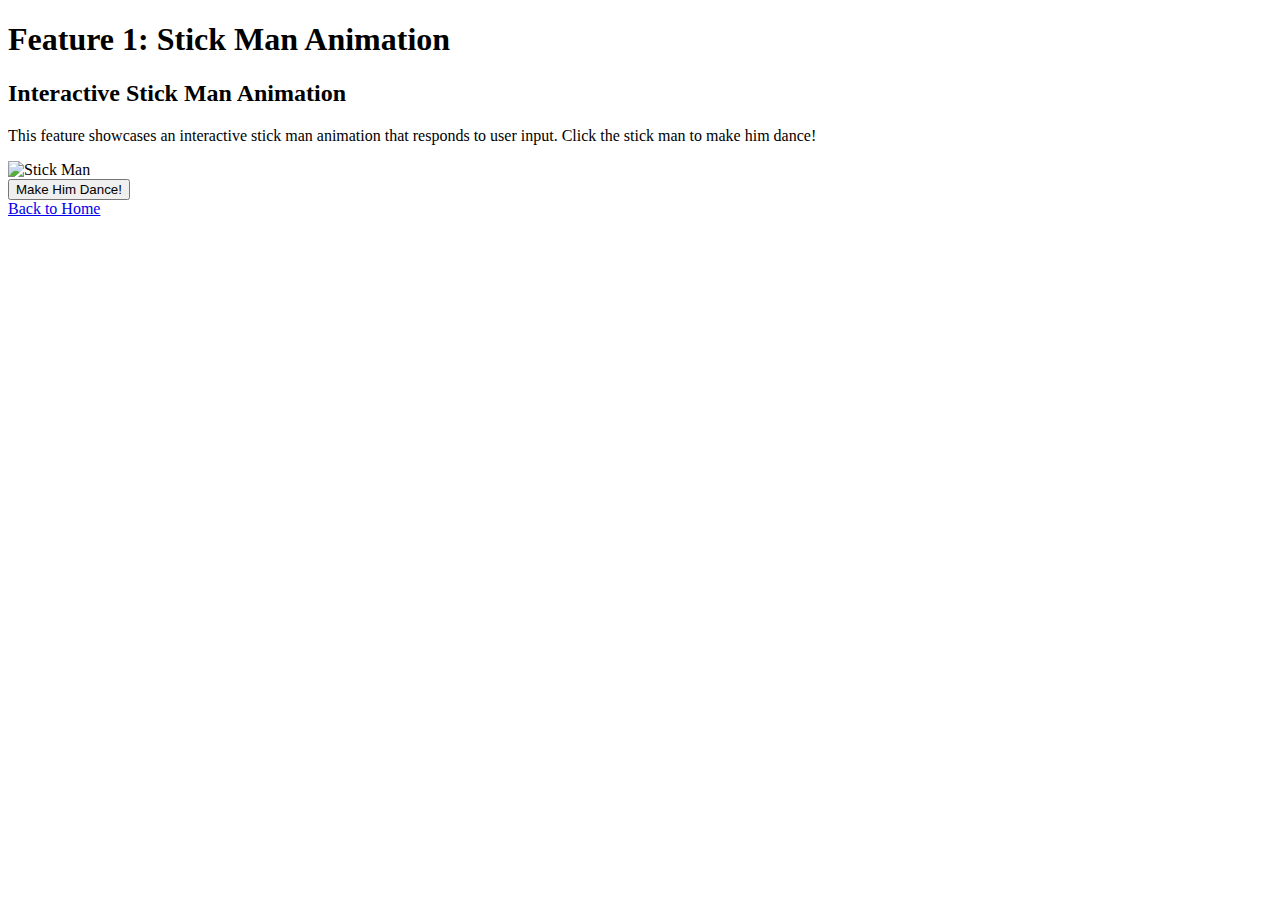
==== pages/Stickman1/index.html @ 4c3b4cee "started working on stickman2" ====
<!DOCTYPE html>
<html lang="en">
<head>
    <meta charset="UTF-8">
    <meta name="viewport" content="width=device-width, initial-scale=1.0">
    <link rel="stylesheet" href="../Feature1/assets/css/style.css">
    <title>Feature 1: Stick Man Animation</title>
</head>
<body>
    <header>
        <h1>Feature 1: Stick Man Animation</h1>
    </header>
    <main>
        <section class="feature-description">
            <h2>Interactive Stick Man Animation</h2>
            <p>This feature showcases an interactive stick man animation that responds to user input. Click the stick man to make him dance!</p>
            <div class="stickman-container">
                <img src="../Feature1/assets/img/sticman.png" alt="Stick Man" id="stickman" />
            </div>
        </section>
        <button id="dance-button">Make Him Dance!</button>
    </main>
    <footer>
        <nav>
            <a href="C:\Users\Administrator\Downloads\WD-SW4-TC03\index.html">Back to Home</a>
        </nav>
    </footer>
    <script src="../Feature1/assets/js/scripts.js"></script>
</body>
</html>
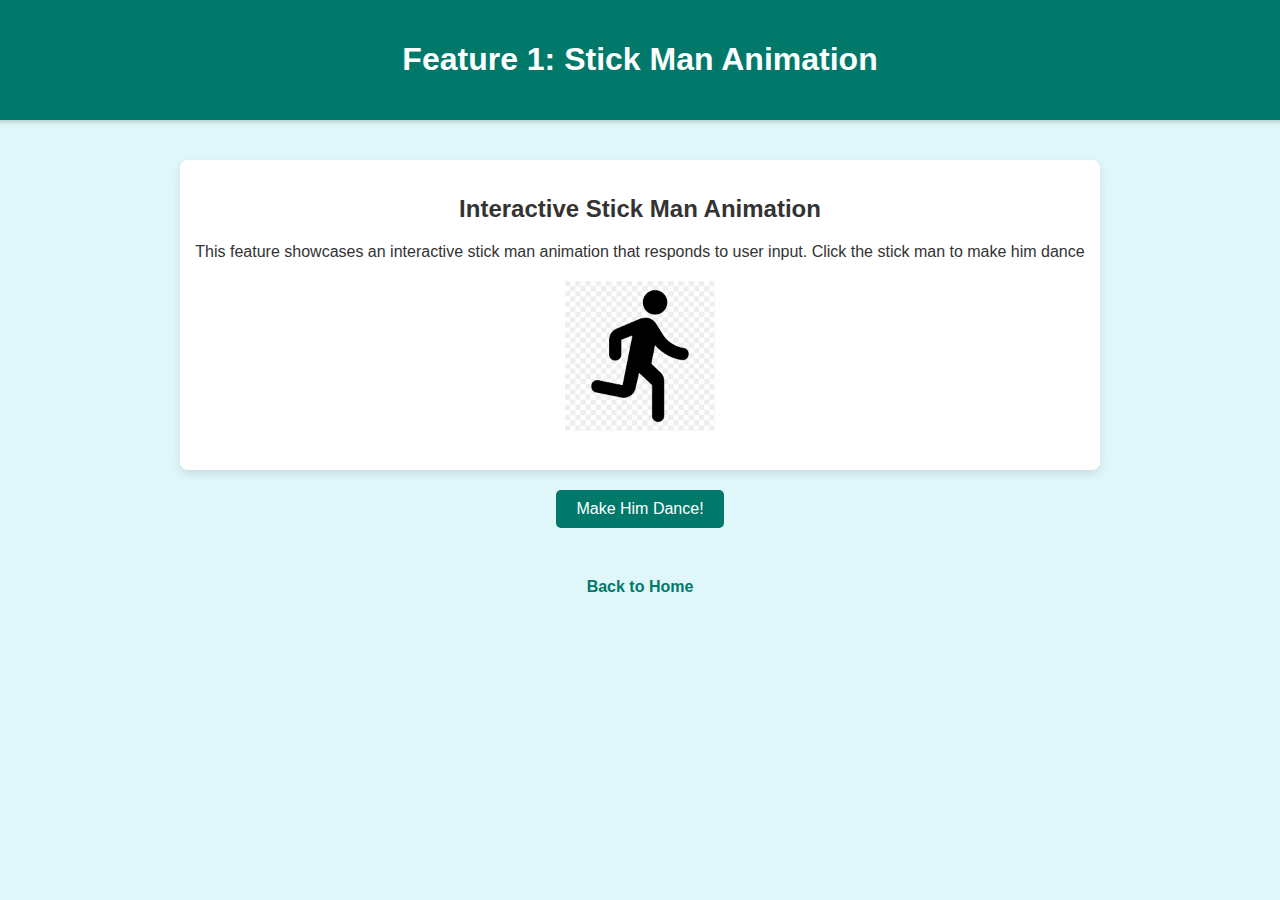
==== commit a303dfc5: "assets/css/style.css" ====
--- a/pages/Stickman1/index.html
+++ b/pages/Stickman1/index.html
@@ -3,7 +3,7 @@
 <head>
     <meta charset="UTF-8">
     <meta name="viewport" content="width=device-width, initial-scale=1.0">
-    <link rel="stylesheet" href="../Feature1/assets/css/style.css">
+    <link rel="stylesheet" href="../Stickman1/assets/css/style.css">
     <title>Feature 1: Stick Man Animation</title>
 </head>
 <body>
@@ -13,9 +13,9 @@
     <main>
         <section class="feature-description">
             <h2>Interactive Stick Man Animation</h2>
-            <p>This feature showcases an interactive stick man animation that responds to user input. Click the stick man to make him dance!</p>
+            <p>This feature showcases an interactive stick man animation that responds to user input. Click the stick man to make him dance</p>
             <div class="stickman-container">
-                <img src="../Feature1/assets/img/sticman.png" alt="Stick Man" id="stickman" />
+                <img src="../Stickman1/assets/img/sticman.png" alt="Stick Man" id="stickman" />
             </div>
         </section>
         <button id="dance-button">Make Him Dance!</button>
@@ -25,6 +25,6 @@
             <a href="C:\Users\Administrator\Downloads\WD-SW4-TC03\index.html">Back to Home</a>
         </nav>
     </footer>
-    <script src="../Feature1/assets/js/scripts.js"></script>
+    <script src="../Stickman1/assets/js/scripts.js"></script>
 </body>
 </html>
--- a/pages/Stickman1/assets/css/style.css
+++ b/pages/Stickman1/assets/css/style.css
@@ -0,0 +1,81 @@
+/* Global Styles */
+body {
+    font-family: 'Arial', sans-serif;
+    margin: 0;
+    padding: 0;
+    background-color: #e0f7fa; /* Light blue background */
+    color: #333; /* Dark text for readability */
+    display: flex;
+    flex-direction: column;
+    align-items: center;
+}
+
+/* Header Styles */
+header {
+    background-color: #00796b; /* Teal color */
+    color: #fff;
+    padding: 20px;
+    text-align: center;
+    width: 100%;
+    box-shadow: 0 2px 5px rgba(0, 0, 0, 0.2);
+}
+
+/* Main Content Styles */
+main {
+    text-align: center;
+    padding: 20px;
+}
+
+/* Feature Description Section */
+.feature-description {
+    margin: 20px;
+    padding: 15px;
+    background-color: #fff; /* White background for contrast */
+    border-radius: 8px; /* Rounded corners */
+    box-shadow: 0 4px 10px rgba(0, 0, 0, 0.1); /* Soft shadow */
+}
+
+/* Stick Man Image Container */
+.stickman-container {
+    margin: 20px auto;
+}
+
+/* Stick Man Image */
+#stickman {
+    width: 150px;
+    transition: transform 0.5s ease;
+}
+
+/* Button Styles */
+button {
+    background-color: #00796b; /* Teal color */
+    color: white;
+    border: none;
+    padding: 10px 20px;
+    cursor: pointer;
+    font-size: 16px;
+    border-radius: 5px;
+    transition: background-color 0.3s ease;
+}
+
+button:hover {
+    background-color: #004d40; /* Darker teal on hover */
+    transform: scale(1.05); /* Slightly grow on hover */
+}
+
+/* Footer Navigation */
+footer {
+    margin-top: 20px;
+    padding: 10px;
+}
+
+footer nav a {
+    color: #00796b; /* Teal color for links */
+    text-decoration: none;
+    font-weight: bold;
+    transition: color 0.3s ease;
+}
+
+footer nav a:hover {
+    color: #004d40; /* Darker teal on hover */
+}
